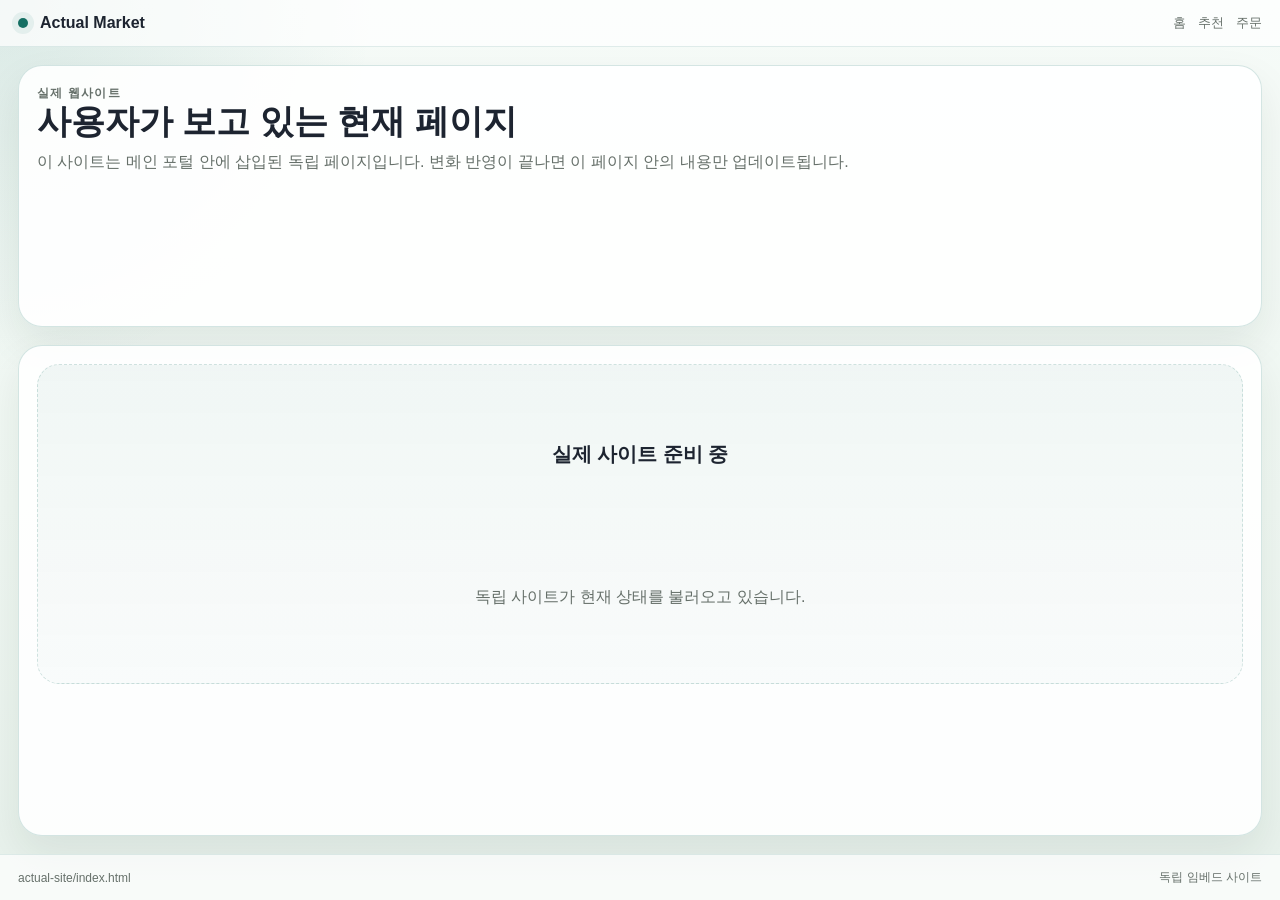
==== actual-site/index.html @ accc0c33 "Refactor embedded sites into standalone mini apps" ====
<!DOCTYPE html>
<html lang="ko">
  <head>
    <meta charset="UTF-8" />
    <meta name="viewport" content="width=device-width, initial-scale=1.0" />
    <title>실제 사이트</title>
    <link rel="stylesheet" href="./styles.css" />
  </head>
  <body data-site-kind="actual">
    <div class="site-shell">
      <header class="site-topbar">
        <div class="site-brand">
          <span class="site-brand__dot"></span>
          <strong>Actual Market</strong>
        </div>
        <nav class="site-nav" aria-label="실제 사이트 탐색">
          <a href="/">홈</a>
          <a href="/">추천</a>
          <a href="/">주문</a>
        </nav>
      </header>

      <main class="site-main">
        <section class="site-hero">
          <p class="site-kicker">실제 웹사이트</p>
          <h1>사용자가 보고 있는 현재 페이지</h1>
          <p>
            이 사이트는 메인 포털 안에 삽입된 독립 페이지입니다. 변화 반영이 끝나면 이 페이지 안의 내용만
            업데이트됩니다.
          </p>
        </section>

        <section class="site-content">
          <div id="site-render-root" class="site-render-root" aria-live="polite">
            <div class="site-placeholder">
              <strong>실제 사이트 준비 중</strong>
              <p>독립 사이트가 현재 상태를 불러오고 있습니다.</p>
            </div>
          </div>
        </section>
      </main>

      <footer class="site-footer">
        <span>actual-site/index.html</span>
        <span>독립 임베드 사이트</span>
      </footer>
    </div>
    <script type="module" src="./app.js"></script>
  </body>
</html>
---- actual-site/styles.css ----
:root {
  --bg: #eff7f2;
  --bg-strong: #dcefe5;
  --panel: rgba(255, 255, 255, 0.9);
  --line: rgba(21, 111, 99, 0.18);
  --accent: #156f63;
  --accent-soft: rgba(21, 111, 99, 0.12);
  --text: #1d2430;
  --muted: #66706a;
  --shadow: 0 18px 42px rgba(17, 37, 30, 0.08);
}

* {
  box-sizing: border-box;
}

html,
body {
  margin: 0;
  min-height: 100%;
}

body {
  font-family: "Trebuchet MS", "Apple SD Gothic Neo", sans-serif;
  color: var(--text);
  background:
    radial-gradient(circle at top left, rgba(21, 111, 99, 0.12), transparent 24%),
    linear-gradient(180deg, #f6fbf8 0%, var(--bg) 56%, #e7f1eb 100%);
}

.site-shell {
  min-height: 100vh;
  display: grid;
  grid-template-rows: auto 1fr auto;
}

.site-topbar,
.site-footer {
  display: flex;
  align-items: center;
  justify-content: space-between;
  gap: 16px;
  padding: 14px 18px;
  border-bottom: 1px solid rgba(21, 111, 99, 0.12);
  background: rgba(255, 255, 255, 0.72);
}

.site-footer {
  border-bottom: 0;
  border-top: 1px solid rgba(21, 111, 99, 0.12);
  color: var(--muted);
  font-size: 12px;
}

.site-brand,
.site-nav {
  display: flex;
  align-items: center;
  gap: 12px;
}

.site-brand__dot {
  width: 10px;
  height: 10px;
  border-radius: 50%;
  background: var(--accent);
  box-shadow: 0 0 0 6px rgba(21, 111, 99, 0.08);
}

.site-nav a {
  color: var(--muted);
  text-decoration: none;
  font-size: 13px;
}

.site-main {
  display: grid;
  gap: 18px;
  padding: 18px;
}

.site-hero,
.site-content {
  padding: 18px;
  border: 1px solid var(--line);
  border-radius: 24px;
  background: var(--panel);
  box-shadow: var(--shadow);
}

.site-kicker {
  margin: 0 0 8px;
  color: var(--accent);
  font-size: 12px;
  font-weight: 700;
  letter-spacing: 0.1em;
  text-transform: uppercase;
}

.site-hero h1 {
  margin: 0 0 10px;
  font-size: 34px;
  line-height: 1.05;
}

.site-hero p {
  margin: 0;
  color: var(--muted);
  line-height: 1.65;
}

.site-render-root {
  min-height: 320px;
}

.site-placeholder {
  display: grid;
  place-items: center;
  min-height: 320px;
  border-radius: 22px;
  border: 1px dashed rgba(21, 111, 99, 0.18);
  background: linear-gradient(180deg, rgba(21, 111, 99, 0.06), rgba(21, 111, 99, 0.02));
  text-align: center;
  padding: 20px;
}

.site-placeholder strong {
  display: block;
  margin-bottom: 8px;
  font-size: 20px;
}

.site-placeholder p {
  margin: 0;
  color: var(--muted);
}

.catalog-card {
  border: 1px solid var(--line);
  border-radius: 24px;
  background:
    radial-gradient(circle at top right, var(--accent-soft), transparent 28%),
    linear-gradient(180deg, rgba(255, 255, 255, 0.96) 0%, #fff8ee 100%);
  padding: 18px;
  box-shadow: 0 14px 30px rgba(19, 33, 43, 0.07);
}

.catalog-card[data-theme="berry"] {
  border-color: rgba(181, 92, 50, 0.26);
  background:
    radial-gradient(circle at top right, rgba(181, 92, 50, 0.14), transparent 28%),
    linear-gradient(180deg, rgba(255, 255, 255, 0.96) 0%, #fff3ef 100%);
}

.catalog-card--spotlight {
  box-shadow:
    0 14px 30px rgba(19, 33, 43, 0.07),
    0 0 0 6px rgba(181, 92, 50, 0.08);
}

.catalog-card__header {
  display: flex;
  flex-direction: column;
  gap: 6px;
  margin-bottom: 12px;
}

.catalog-card__eyebrow {
  margin: 0;
  color: #b55c32;
  font-size: 12px;
  font-weight: 700;
  letter-spacing: 0.12em;
  text-transform: uppercase;
}

.catalog-card h1,
.catalog-card h2,
.catalog-card h3,
.catalog-card h4 {
  margin: 0;
  font-size: 26px;
  line-height: 1.15;
}

.catalog-card__body {
  margin: 0 0 14px;
  color: #364050;
  line-height: 1.7;
}

.catalog-card__list {
  margin: 0;
  padding-left: 20px;
  line-height: 1.8;
}

.catalog-card__footer {
  display: flex;
  justify-content: space-between;
  align-items: center;
  gap: 12px;
  margin-top: 14px;
}

.sample-badge {
  display: inline-flex;
  align-items: center;
  padding: 8px 12px;
  border-radius: 999px;
  background: rgba(21, 111, 99, 0.12);
  color: #0d544b;
  font-size: 13px;
  font-weight: 700;
}

.sample-cta {
  border: 1px solid rgba(21, 111, 99, 0.22);
  border-radius: 999px;
  background: white;
  padding: 10px 14px;
  color: #0d544b;
}

[data-change-kind] {
  position: relative;
}

[data-change-kind="add"] {
  outline: 3px solid rgba(21, 111, 99, 0.35);
  box-shadow: 0 0 0 10px rgba(21, 111, 99, 0.08);
}

[data-change-kind="update"],
[data-change-kind="text"] {
  outline: 3px solid rgba(181, 92, 50, 0.35);
  box-shadow: 0 0 0 10px rgba(181, 92, 50, 0.08);
}

[data-change-kind="replace"] {
  outline: 3px solid rgba(59, 110, 156, 0.34);
  box-shadow: 0 0 0 10px rgba(59, 110, 156, 0.08);
}

[data-change-kind="remove-context"] {
  outline: 3px dashed rgba(181, 63, 63, 0.34);
  box-shadow: 0 0 0 10px rgba(181, 63, 63, 0.08);
}
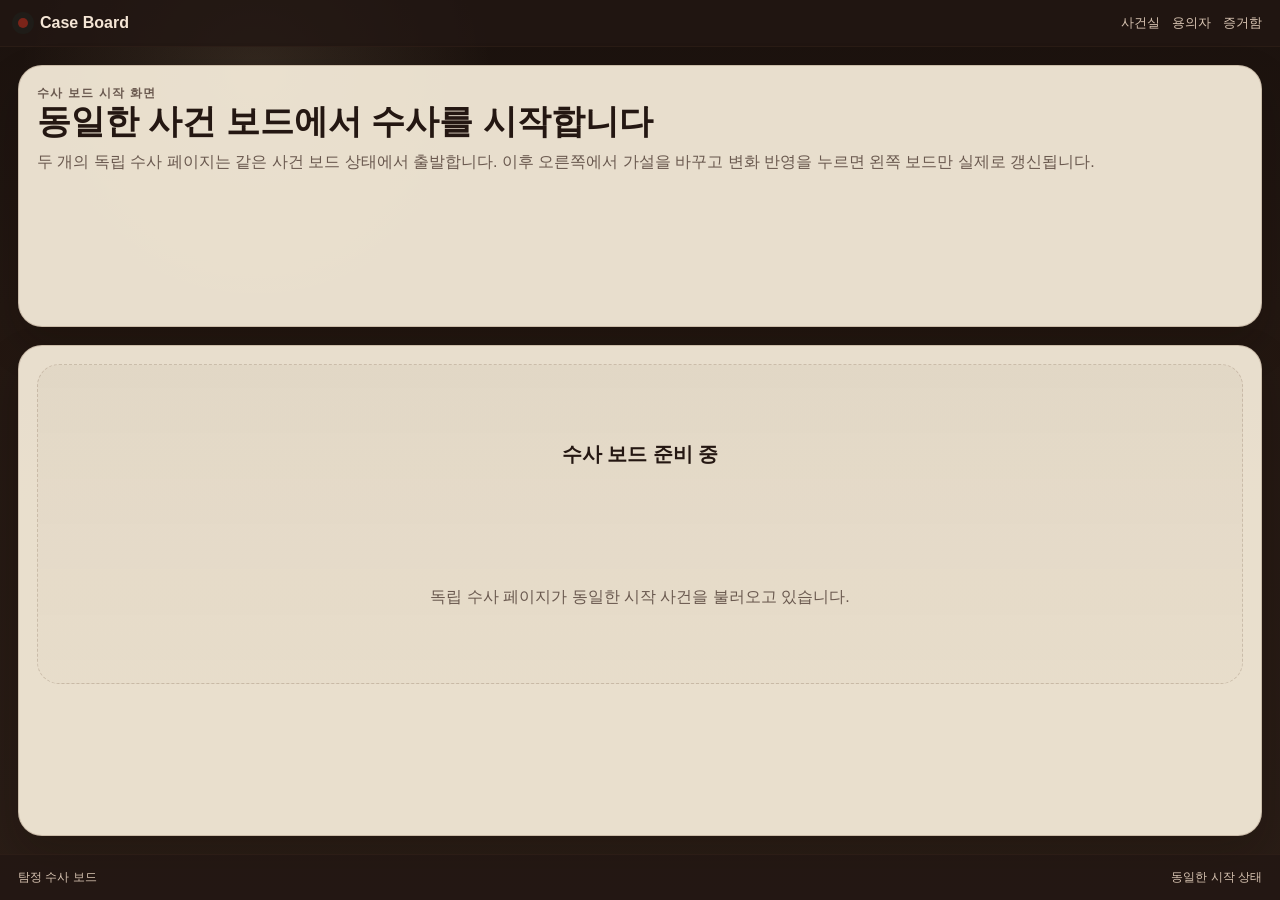
==== commit 3b1dec3a: "Refine detective board presentation flow" ====
--- a/actual-site/index.html
+++ b/actual-site/index.html
@@ -3,7 +3,7 @@
   <head>
     <meta charset="UTF-8" />
     <meta name="viewport" content="width=device-width, initial-scale=1.0" />
-    <title>실제 사이트</title>
+    <title>현재 수사 보드</title>
     <link rel="stylesheet" href="./styles.css" />
   </head>
   <body data-site-kind="actual">
@@ -11,38 +11,38 @@
       <header class="site-topbar">
         <div class="site-brand">
           <span class="site-brand__dot"></span>
-          <strong>Actual Market</strong>
+          <strong>Case Board</strong>
         </div>
-        <nav class="site-nav" aria-label="실제 사이트 탐색">
-          <a href="/">홈</a>
-          <a href="/">추천</a>
-          <a href="/">주문</a>
+        <nav class="site-nav" aria-label="현재 수사 보드 탐색">
+          <a href="/">사건실</a>
+          <a href="/">용의자</a>
+          <a href="/">증거함</a>
         </nav>
       </header>
 
       <main class="site-main">
         <section class="site-hero">
-          <p class="site-kicker">실제 웹사이트</p>
-          <h1>사용자가 보고 있는 현재 페이지</h1>
+          <p class="site-kicker">수사 보드 시작 화면</p>
+          <h1>동일한 사건 보드에서 수사를 시작합니다</h1>
           <p>
-            이 사이트는 메인 포털 안에 삽입된 독립 페이지입니다. 변화 반영이 끝나면 이 페이지 안의 내용만
-            업데이트됩니다.
+            두 개의 독립 수사 페이지는 같은 사건 보드 상태에서 출발합니다. 이후 오른쪽에서 가설을 바꾸고 변화 반영을
+            누르면 왼쪽 보드만 실제로 갱신됩니다.
           </p>
         </section>
 
         <section class="site-content">
           <div id="site-render-root" class="site-render-root" aria-live="polite">
             <div class="site-placeholder">
-              <strong>실제 사이트 준비 중</strong>
-              <p>독립 사이트가 현재 상태를 불러오고 있습니다.</p>
+              <strong>수사 보드 준비 중</strong>
+              <p>독립 수사 페이지가 동일한 시작 사건을 불러오고 있습니다.</p>
             </div>
           </div>
         </section>
       </main>
 
       <footer class="site-footer">
-        <span>actual-site/index.html</span>
-        <span>독립 임베드 사이트</span>
+        <span>탐정 수사 보드</span>
+        <span>동일한 시작 상태</span>
       </footer>
     </div>
     <script type="module" src="./app.js"></script>
--- a/actual-site/styles.css
+++ b/actual-site/styles.css
@@ -1,13 +1,13 @@
 :root {
-  --bg: #eff7f2;
-  --bg-strong: #dcefe5;
-  --panel: rgba(255, 255, 255, 0.9);
-  --line: rgba(21, 111, 99, 0.18);
-  --accent: #156f63;
-  --accent-soft: rgba(21, 111, 99, 0.12);
-  --text: #1d2430;
-  --muted: #66706a;
-  --shadow: 0 18px 42px rgba(17, 37, 30, 0.08);
+  --bg: #2a1d16;
+  --bg-strong: #3b281e;
+  --panel: rgba(250, 240, 222, 0.92);
+  --line: rgba(96, 64, 44, 0.22);
+  --accent: #7a2419;
+  --accent-soft: rgba(122, 36, 25, 0.12);
+  --text: #241712;
+  --muted: #6a594f;
+  --shadow: 0 18px 42px rgba(17, 9, 7, 0.2);
 }
 
 * {
@@ -24,8 +24,8 @@
   font-family: "Trebuchet MS", "Apple SD Gothic Neo", sans-serif;
   color: var(--text);
   background:
-    radial-gradient(circle at top left, rgba(21, 111, 99, 0.12), transparent 24%),
-    linear-gradient(180deg, #f6fbf8 0%, var(--bg) 56%, #e7f1eb 100%);
+    radial-gradient(circle at 20% 8%, rgba(246, 220, 171, 0.1), transparent 18%),
+    linear-gradient(180deg, #1b120e 0%, #231711 34%, var(--bg) 100%);
 }
 
 .site-shell {
@@ -41,14 +41,15 @@
   justify-content: space-between;
   gap: 16px;
   padding: 14px 18px;
-  border-bottom: 1px solid rgba(21, 111, 99, 0.12);
-  background: rgba(255, 255, 255, 0.72);
+  border-bottom: 1px solid rgba(96, 64, 44, 0.16);
+  background: rgba(34, 23, 18, 0.78);
+  color: #f5e6d6;
 }
 
 .site-footer {
   border-bottom: 0;
-  border-top: 1px solid rgba(21, 111, 99, 0.12);
-  color: var(--muted);
+  border-top: 1px solid rgba(96, 64, 44, 0.16);
+  color: #d7c3b1;
   font-size: 12px;
 }
 
@@ -68,7 +69,7 @@
 }
 
 .site-nav a {
-  color: var(--muted);
+  color: #d7c3b1;
   text-decoration: none;
   font-size: 13px;
 }
@@ -118,8 +119,8 @@
   place-items: center;
   min-height: 320px;
   border-radius: 22px;
-  border: 1px dashed rgba(21, 111, 99, 0.18);
-  background: linear-gradient(180deg, rgba(21, 111, 99, 0.06), rgba(21, 111, 99, 0.02));
+  border: 1px dashed rgba(96, 64, 44, 0.2);
+  background: linear-gradient(180deg, rgba(96, 64, 44, 0.04), rgba(96, 64, 44, 0.01));
   text-align: center;
   padding: 20px;
 }
@@ -136,38 +137,52 @@
 }
 
 .catalog-card {
-  border: 1px solid var(--line);
+  position: relative;
+  border: 1px solid rgba(95, 66, 45, 0.18);
   border-radius: 24px;
   background:
-    radial-gradient(circle at top right, var(--accent-soft), transparent 28%),
-    linear-gradient(180deg, rgba(255, 255, 255, 0.96) 0%, #fff8ee 100%);
-  padding: 18px;
-  box-shadow: 0 14px 30px rgba(19, 33, 43, 0.07);
+    linear-gradient(180deg, rgba(131, 86, 53, 0.92) 0%, rgba(111, 73, 45, 0.96) 100%);
+  padding: 22px;
+  box-shadow: 0 14px 30px rgba(14, 8, 6, 0.18);
+}
+
+.catalog-card::before {
+  content: "";
+  position: absolute;
+  inset: 0;
+  pointer-events: none;
+  background:
+    radial-gradient(circle at 22% 12%, rgba(255, 255, 255, 0.08), transparent 18%),
+    radial-gradient(circle at 78% 18%, rgba(122, 36, 25, 0.08), transparent 22%);
 }
 
 .catalog-card[data-theme="berry"] {
-  border-color: rgba(181, 92, 50, 0.26);
+  border-color: rgba(122, 36, 25, 0.28);
   background:
-    radial-gradient(circle at top right, rgba(181, 92, 50, 0.14), transparent 28%),
-    linear-gradient(180deg, rgba(255, 255, 255, 0.96) 0%, #fff3ef 100%);
+    linear-gradient(180deg, rgba(110, 57, 46, 0.94) 0%, rgba(91, 47, 38, 0.98) 100%);
 }
 
 .catalog-card--spotlight {
   box-shadow:
-    0 14px 30px rgba(19, 33, 43, 0.07),
-    0 0 0 6px rgba(181, 92, 50, 0.08);
+    0 14px 30px rgba(14, 8, 6, 0.18),
+    0 0 0 6px rgba(122, 36, 25, 0.08);
 }
 
 .catalog-card__header {
   display: flex;
-  flex-direction: column;
-  gap: 6px;
-  margin-bottom: 12px;
+  justify-content: space-between;
+  align-items: flex-start;
+  gap: 12px;
+  margin-bottom: 14px;
+  padding: 16px 18px 14px;
+  border-radius: 18px;
+  background: linear-gradient(180deg, #fbf3df 0%, #f3e4c4 100%);
+  box-shadow: 0 8px 18px rgba(46, 27, 18, 0.08);
 }
 
 .catalog-card__eyebrow {
   margin: 0;
-  color: #b55c32;
+  color: #8b5d27;
   font-size: 12px;
   font-weight: 700;
   letter-spacing: 0.12em;
@@ -183,16 +198,240 @@
   line-height: 1.15;
 }
 
+.case-board__stamp {
+  display: inline-flex;
+  align-items: center;
+  justify-content: center;
+  padding: 8px 12px;
+  border: 2px solid rgba(122, 36, 25, 0.2);
+  border-radius: 999px;
+  color: #7a2419;
+  font-size: 12px;
+  font-weight: 800;
+  letter-spacing: 0.08em;
+  text-transform: uppercase;
+  transform: rotate(-8deg);
+}
+
+.case-board__suspects {
+  display: grid;
+  grid-template-columns: repeat(auto-fit, minmax(180px, 1fr));
+  gap: 16px;
+  margin-bottom: 16px;
+}
+
+.case-board__grid {
+  display: grid;
+  grid-template-columns: minmax(0, 1.6fr) minmax(220px, 0.9fr);
+  gap: 18px;
+  align-items: start;
+}
+
+.case-board__evidence {
+  display: grid;
+  gap: 14px;
+}
+
+.suspect-card {
+  position: relative;
+  padding: 18px 16px 16px;
+  border-radius: 18px;
+  background: linear-gradient(180deg, #fff7ea 0%, #f2dec0 100%);
+  box-shadow: 0 10px 18px rgba(46, 27, 18, 0.12);
+}
+
+.suspect-card--primary {
+  background: linear-gradient(180deg, #fbe6de 0%, #efc6ba 100%);
+}
+
+.suspect-card__pin {
+  position: absolute;
+  top: 12px;
+  right: 14px;
+  width: 12px;
+  height: 12px;
+  border-radius: 50%;
+  background: #7a2419;
+  box-shadow: 0 0 0 6px rgba(122, 36, 25, 0.16);
+}
+
+.suspect-card__photo {
+  margin-bottom: 12px;
+  border-radius: 16px;
+  overflow: hidden;
+  background: rgba(92, 63, 45, 0.1);
+}
+
+.suspect-card__photo img {
+  display: block;
+  width: 100%;
+  aspect-ratio: 4 / 4.3;
+  object-fit: cover;
+}
+
+.suspect-card strong {
+  display: block;
+  margin-bottom: 6px;
+  font-size: 18px;
+}
+
+.suspect-card p {
+  margin: 0;
+  color: #4a382f;
+  line-height: 1.6;
+}
+
 .catalog-card__body {
-  margin: 0 0 14px;
-  color: #364050;
+  margin: 0 0 16px;
+  padding: 16px 18px;
+  border-radius: 18px;
+  background: linear-gradient(180deg, #fff8eb 0%, #f8ead1 100%);
+  color: #3a2d25;
   line-height: 1.7;
+  box-shadow: 0 8px 18px rgba(46, 27, 18, 0.08);
+}
+
+.case-board__thread-map {
+  position: relative;
+  height: 44px;
+  margin: 2px 4px 18px;
+}
+
+.evidence-photo {
+  position: relative;
+  padding: 14px 14px 16px;
+  border-radius: 18px;
+  background: linear-gradient(180deg, #fff8ed 0%, #f1ddbc 100%);
+  box-shadow: 0 10px 18px rgba(46, 27, 18, 0.12);
+}
+
+.evidence-photo__pin {
+  position: absolute;
+  top: 10px;
+  right: 12px;
+  width: 11px;
+  height: 11px;
+  border-radius: 50%;
+  background: #7a2419;
+  box-shadow: 0 0 0 5px rgba(122, 36, 25, 0.14);
+}
+
+.evidence-photo__image {
+  display: block;
+  width: 100%;
+  border-radius: 14px;
+  margin-bottom: 12px;
+  object-fit: cover;
+}
+
+.evidence-photo strong {
+  display: block;
+  margin-bottom: 6px;
+  font-size: 17px;
+}
+
+.evidence-photo__caption {
+  margin: 0;
+  color: #4c392f;
+  line-height: 1.6;
+}
+
+.thread-map__line {
+  position: absolute;
+  top: 20px;
+  left: 14%;
+  width: 68%;
+  height: 2px;
+  background: rgba(122, 36, 25, 0.45);
+  transform: rotate(-3deg);
+}
+
+.thread-map__line--angled {
+  top: 16px;
+  left: 36%;
+  width: 24%;
+  transform: rotate(26deg);
+}
+
+.thread-map__dot {
+  position: absolute;
+  top: 14px;
+  width: 12px;
+  height: 12px;
+  border-radius: 50%;
+  background: #7a2419;
+  box-shadow: 0 0 0 6px rgba(122, 36, 25, 0.16);
+}
+
+.thread-map__dot--left {
+  left: 12%;
+}
+
+.thread-map__dot--right {
+  right: 16%;
 }
 
 .catalog-card__list {
   margin: 0;
-  padding-left: 20px;
-  line-height: 1.8;
+  padding: 0;
+  list-style: none;
+  display: grid;
+  grid-template-columns: repeat(auto-fit, minmax(180px, 1fr));
+  gap: 14px;
+  line-height: 1.7;
+}
+
+.catalog-card__list li {
+  position: relative;
+  min-height: 96px;
+  padding: 18px 16px 16px;
+  border-radius: 14px;
+  background: linear-gradient(180deg, #fff6b8 0%, #f6df74 100%);
+  color: #33291f;
+  box-shadow: 0 10px 16px rgba(39, 24, 16, 0.14);
+  transform: rotate(-1.4deg);
+}
+
+.catalog-card__list li:nth-child(2n) {
+  background: linear-gradient(180deg, #f8f0df 0%, #eeddbc 100%);
+  transform: rotate(1.6deg);
+}
+
+.catalog-card__list li::before {
+  content: "";
+  position: absolute;
+  top: 12px;
+  left: 14px;
+  width: 10px;
+  height: 10px;
+  border-radius: 50%;
+  background: #a62f24;
+  box-shadow: 0 0 0 5px rgba(166, 47, 36, 0.16);
+}
+
+.case-board__timeline {
+  display: flex;
+  flex-wrap: wrap;
+  gap: 10px;
+  margin-top: 18px;
+}
+
+.timeline-chip {
+  display: inline-flex;
+  align-items: center;
+  padding: 8px 12px;
+  border-radius: 999px;
+  background: rgba(255, 248, 235, 0.72);
+  color: #5e473b;
+  font-size: 13px;
+  font-weight: 700;
+  box-shadow: 0 6px 14px rgba(46, 27, 18, 0.08);
+}
+
+@media (max-width: 760px) {
+  .case-board__grid {
+    grid-template-columns: 1fr;
+  }
 }
 
 .catalog-card__footer {
@@ -200,7 +439,7 @@
   justify-content: space-between;
   align-items: center;
   gap: 12px;
-  margin-top: 14px;
+  margin-top: 18px;
 }
 
 .sample-badge {
@@ -208,18 +447,18 @@
   align-items: center;
   padding: 8px 12px;
   border-radius: 999px;
-  background: rgba(21, 111, 99, 0.12);
-  color: #0d544b;
+  background: rgba(122, 36, 25, 0.12);
+  color: #7a2419;
   font-size: 13px;
   font-weight: 700;
 }
 
 .sample-cta {
-  border: 1px solid rgba(21, 111, 99, 0.22);
+  border: 1px solid rgba(96, 64, 44, 0.22);
   border-radius: 999px;
-  background: white;
+  background: #fff7ea;
   padding: 10px 14px;
-  color: #0d544b;
+  color: #52352a;
 }
 
 [data-change-kind] {
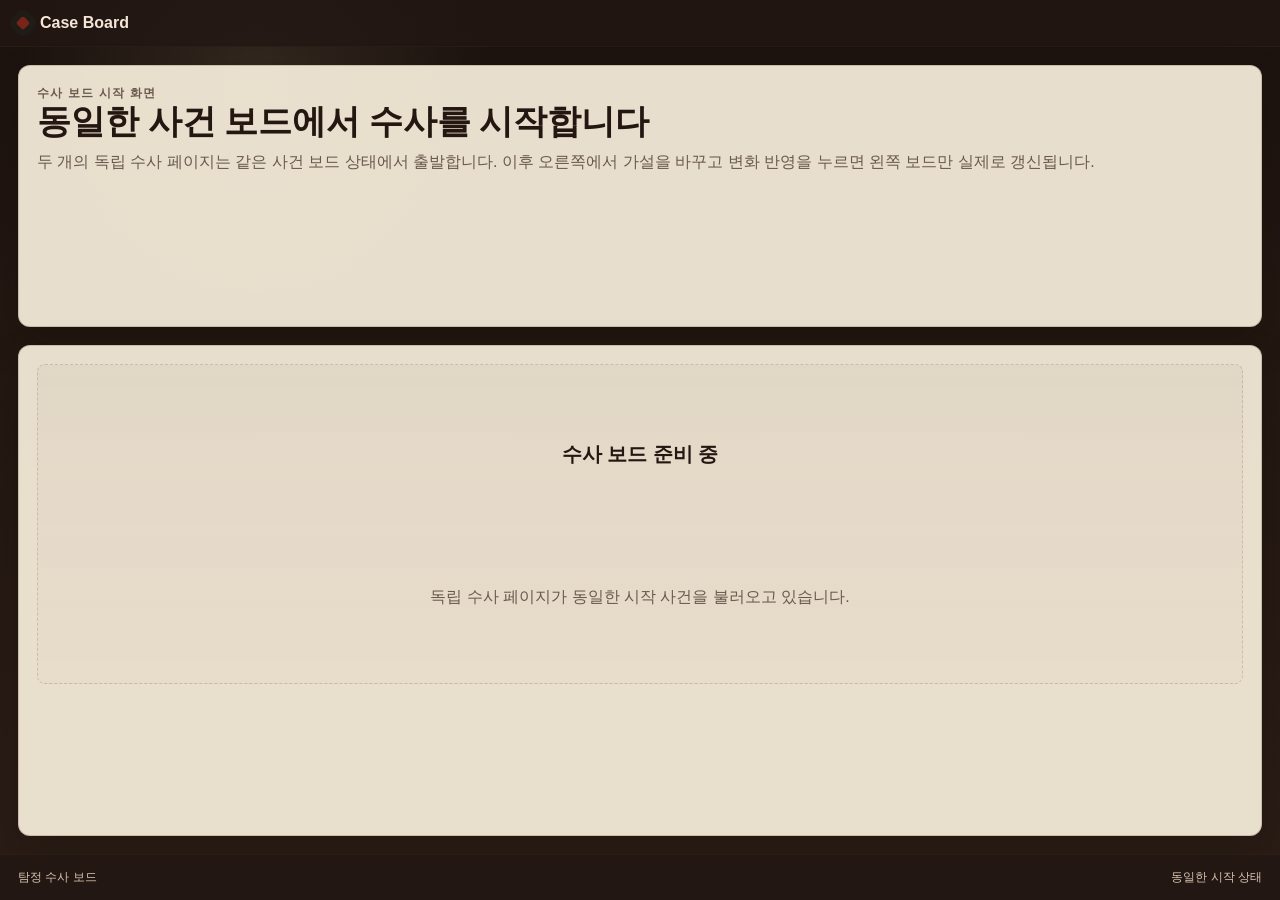
==== commit fd8aed5b: "Accumulate scenario actions and stabilize clue empty state" ====
--- a/actual-site/index.html
+++ b/actual-site/index.html
@@ -13,11 +13,6 @@
           <span class="site-brand__dot"></span>
           <strong>Case Board</strong>
         </div>
-        <nav class="site-nav" aria-label="현재 수사 보드 탐색">
-          <a href="/">사건실</a>
-          <a href="/">용의자</a>
-          <a href="/">증거함</a>
-        </nav>
       </header>
 
       <main class="site-main">
--- a/actual-site/styles.css
+++ b/actual-site/styles.css
@@ -21,7 +21,7 @@
 }
 
 body {
-  font-family: "Trebuchet MS", "Apple SD Gothic Neo", sans-serif;
+  font-family: "Bahnschrift", "Malgun Gothic", "Segoe UI", sans-serif;
   color: var(--text);
   background:
     radial-gradient(circle at 20% 8%, rgba(246, 220, 171, 0.1), transparent 18%),
@@ -63,15 +63,17 @@
 .site-brand__dot {
   width: 10px;
   height: 10px;
-  border-radius: 50%;
+  border-radius: 2px;
   background: var(--accent);
   box-shadow: 0 0 0 6px rgba(21, 111, 99, 0.08);
+  transform: rotate(45deg);
 }
 
 .site-nav a {
   color: #d7c3b1;
   text-decoration: none;
   font-size: 13px;
+  letter-spacing: 0.04em;
 }
 
 .site-main {
@@ -84,7 +86,7 @@
 .site-content {
   padding: 18px;
   border: 1px solid var(--line);
-  border-radius: 24px;
+  border-radius: 12px;
   background: var(--panel);
   box-shadow: var(--shadow);
 }
@@ -102,6 +104,7 @@
   margin: 0 0 10px;
   font-size: 34px;
   line-height: 1.05;
+  font-family: "Cambria", "Times New Roman", "Batang", serif;
 }
 
 .site-hero p {
@@ -118,7 +121,7 @@
   display: grid;
   place-items: center;
   min-height: 320px;
-  border-radius: 22px;
+  border-radius: 8px;
   border: 1px dashed rgba(96, 64, 44, 0.2);
   background: linear-gradient(180deg, rgba(96, 64, 44, 0.04), rgba(96, 64, 44, 0.01));
   text-align: center;
@@ -139,7 +142,7 @@
 .catalog-card {
   position: relative;
   border: 1px solid rgba(95, 66, 45, 0.18);
-  border-radius: 24px;
+  border-radius: 10px;
   background:
     linear-gradient(180deg, rgba(131, 86, 53, 0.92) 0%, rgba(111, 73, 45, 0.96) 100%);
   padding: 22px;
@@ -175,7 +178,7 @@
   gap: 12px;
   margin-bottom: 14px;
   padding: 16px 18px 14px;
-  border-radius: 18px;
+  border-radius: 8px;
   background: linear-gradient(180deg, #fbf3df 0%, #f3e4c4 100%);
   box-shadow: 0 8px 18px rgba(46, 27, 18, 0.08);
 }
@@ -196,21 +199,25 @@
   margin: 0;
   font-size: 26px;
   line-height: 1.15;
+  font-family: "Cambria", "Times New Roman", "Batang", serif;
 }
 
 .case-board__stamp {
   display: inline-flex;
   align-items: center;
   justify-content: center;
-  padding: 8px 12px;
-  border: 2px solid rgba(122, 36, 25, 0.2);
-  border-radius: 999px;
+  min-height: 42px;
+  padding: 8px 14px;
+  border: 2px solid rgba(122, 36, 25, 0.28);
+  border-radius: 4px;
+  background: rgba(255, 248, 235, 0.54);
   color: #7a2419;
   font-size: 12px;
   font-weight: 800;
-  letter-spacing: 0.08em;
+  letter-spacing: 0.16em;
   text-transform: uppercase;
-  transform: rotate(-8deg);
+  box-shadow: 2px 2px 0 rgba(80, 48, 32, 0.16);
+  transform: rotate(-6deg);
 }
 
 .case-board__suspects {
@@ -235,7 +242,7 @@
 .suspect-card {
   position: relative;
   padding: 18px 16px 16px;
-  border-radius: 18px;
+  border-radius: 8px;
   background: linear-gradient(180deg, #fff7ea 0%, #f2dec0 100%);
   box-shadow: 0 10px 18px rgba(46, 27, 18, 0.12);
 }
@@ -257,7 +264,7 @@
 
 .suspect-card__photo {
   margin-bottom: 12px;
-  border-radius: 16px;
+  border-radius: 6px;
   overflow: hidden;
   background: rgba(92, 63, 45, 0.1);
 }
@@ -284,7 +291,7 @@
 .catalog-card__body {
   margin: 0 0 16px;
   padding: 16px 18px;
-  border-radius: 18px;
+  border-radius: 6px;
   background: linear-gradient(180deg, #fff8eb 0%, #f8ead1 100%);
   color: #3a2d25;
   line-height: 1.7;
@@ -300,7 +307,7 @@
 .evidence-photo {
   position: relative;
   padding: 14px 14px 16px;
-  border-radius: 18px;
+  border-radius: 8px;
   background: linear-gradient(180deg, #fff8ed 0%, #f1ddbc 100%);
   box-shadow: 0 10px 18px rgba(46, 27, 18, 0.12);
 }
@@ -319,7 +326,7 @@
 .evidence-photo__image {
   display: block;
   width: 100%;
-  border-radius: 14px;
+  border-radius: 6px;
   margin-bottom: 12px;
   object-fit: cover;
 }
@@ -385,7 +392,7 @@
   position: relative;
   min-height: 96px;
   padding: 18px 16px 16px;
-  border-radius: 14px;
+  border-radius: 6px;
   background: linear-gradient(180deg, #fff6b8 0%, #f6df74 100%);
   color: #33291f;
   box-shadow: 0 10px 16px rgba(39, 24, 16, 0.14);
@@ -420,7 +427,8 @@
   display: inline-flex;
   align-items: center;
   padding: 8px 12px;
-  border-radius: 999px;
+  border: 1px solid rgba(96, 64, 44, 0.14);
+  border-radius: 4px;
   background: rgba(255, 248, 235, 0.72);
   color: #5e473b;
   font-size: 13px;
@@ -436,7 +444,7 @@
 
 .catalog-card__footer {
   display: flex;
-  justify-content: space-between;
+  justify-content: flex-start;
   align-items: center;
   gap: 12px;
   margin-top: 18px;
@@ -446,19 +454,26 @@
   display: inline-flex;
   align-items: center;
   padding: 8px 12px;
-  border-radius: 999px;
+  border: 2px solid rgba(122, 36, 25, 0.16);
+  border-radius: 4px;
   background: rgba(122, 36, 25, 0.12);
   color: #7a2419;
   font-size: 13px;
   font-weight: 700;
+  letter-spacing: 0.06em;
 }
 
 .sample-cta {
-  border: 1px solid rgba(96, 64, 44, 0.22);
-  border-radius: 999px;
-  background: #fff7ea;
+  border: 2px solid rgba(96, 64, 44, 0.26);
+  border-radius: 6px;
+  background: linear-gradient(180deg, #fff9ee 0%, #ecdcbf 100%);
   padding: 10px 14px;
   color: #52352a;
+  box-shadow: 3px 3px 0 rgba(80, 48, 32, 0.14);
+}
+
+.sample-cta:empty {
+  display: none;
 }
 
 [data-change-kind] {
